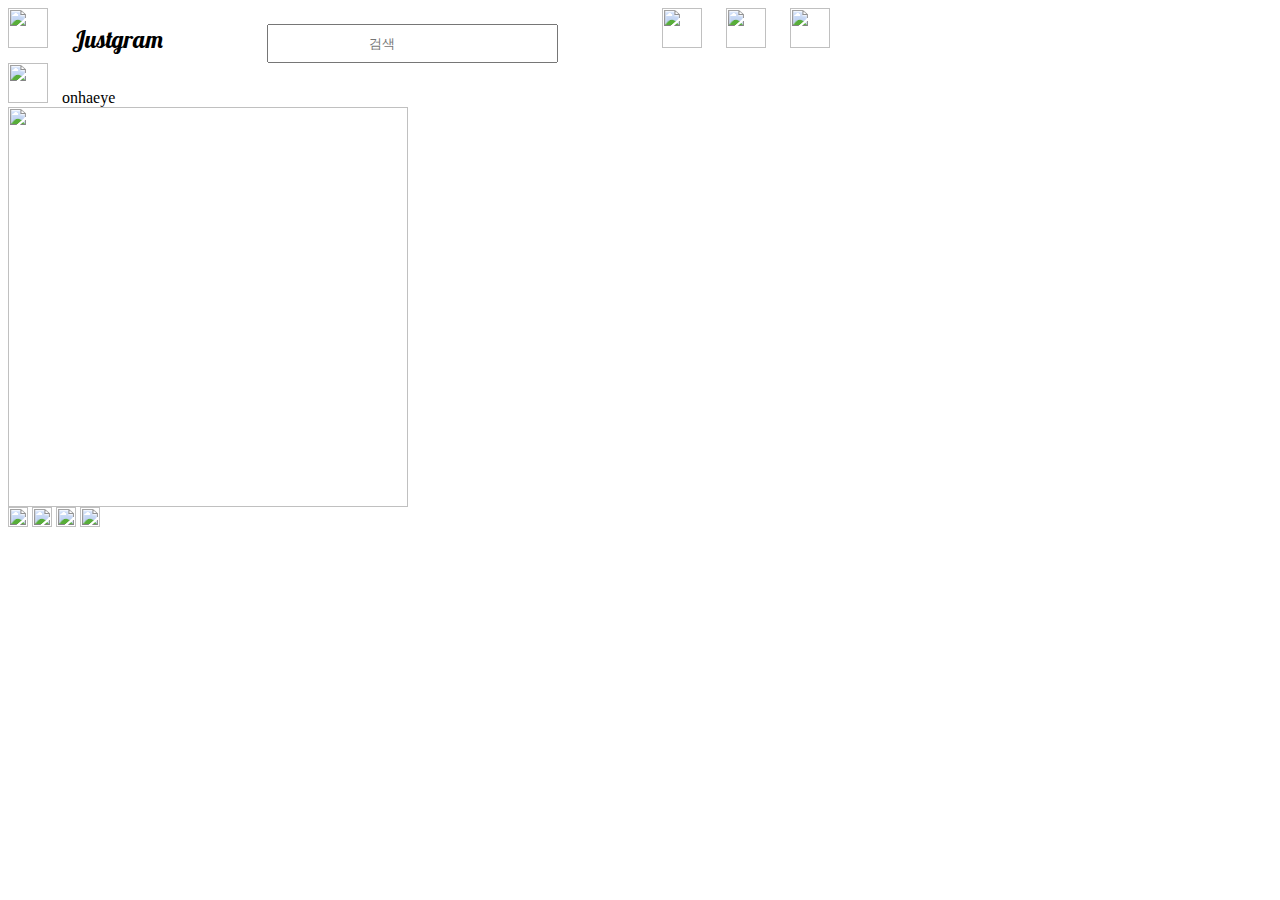
==== haeyeon/main.html @ 5529012f "JUSTGRAM mission 2 중간저장" ====
<html>
  <head>
    <title>justgram</title>
    <link rel="stylesheet" href="style/main.css" />
    <link rel="preconnect" href="https://fonts.googleapis.com" />
    <link rel="preconnect" href="https://fonts.gstatic.com" crossorigin />
    <link
      href="https://fonts.googleapis.com/css2?family=Lobster&display=swap"
      rel="stylesheet"
    />
  </head>
  <body>
    <div class="header">
      <img class="logo-size" src="instagram.png" />
      <span class="logo-text">Justgram</span>
      <input class="search" placeholder="검색" />
      <img
        class="logo-size"
        src="https://s3.ap-northeast-2.amazonaws.com/cdn.wecode.co.kr/bearu/explore.png"
      />
      <img
        class="logo-size"
        src="https://s3.ap-northeast-2.amazonaws.com/cdn.wecode.co.kr/bearu/heart.png"
      />
      <img
        class="logo-size"
        src="https://s3.ap-northeast-2.amazonaws.com/cdn.wecode.co.kr/bearu/profile.png"
      />
    </div>
<img class="profile" src="profile.jpeg" />
          <a class="id-text">onhaeye</a>
          <div>
            <img class="image-size" src="sea.jpeg" />
          </div>
          <div>
          <img class="menu-size" src="heart-3.png" />
          <img class="menu-size" src="chat.png" />
          <img class="menu-size" src="send-2.png" />
          <img class="menu-size" src="ribbon.png" /></div>
      </div>
      </div>
  </body>
</html>
---- haeyeon/style/main.css ----
.header {
}
.logo-text {
  font-family: "Lobster", cursive;
  font-size: 24px;
}
.search {
  justify-content: center;
  padding: 10px 10px 10px 100px;
  margin-left: 100px;
  margin-right: 100px;
}

.profile {
  width: 40px;
  height: 40px;
  padding-right: 10px;
}

.logo-size {
  width: 40px;
  height: 40px;
  padding-right: 20px;
}

.flex-center {
  display: flex;
  align-items: center;
  justify-content: center;
}

.image-size {
  width: 400px;
  height: 400px;
}

.menu-size {
  width: 20px;
  height: 20px;
}
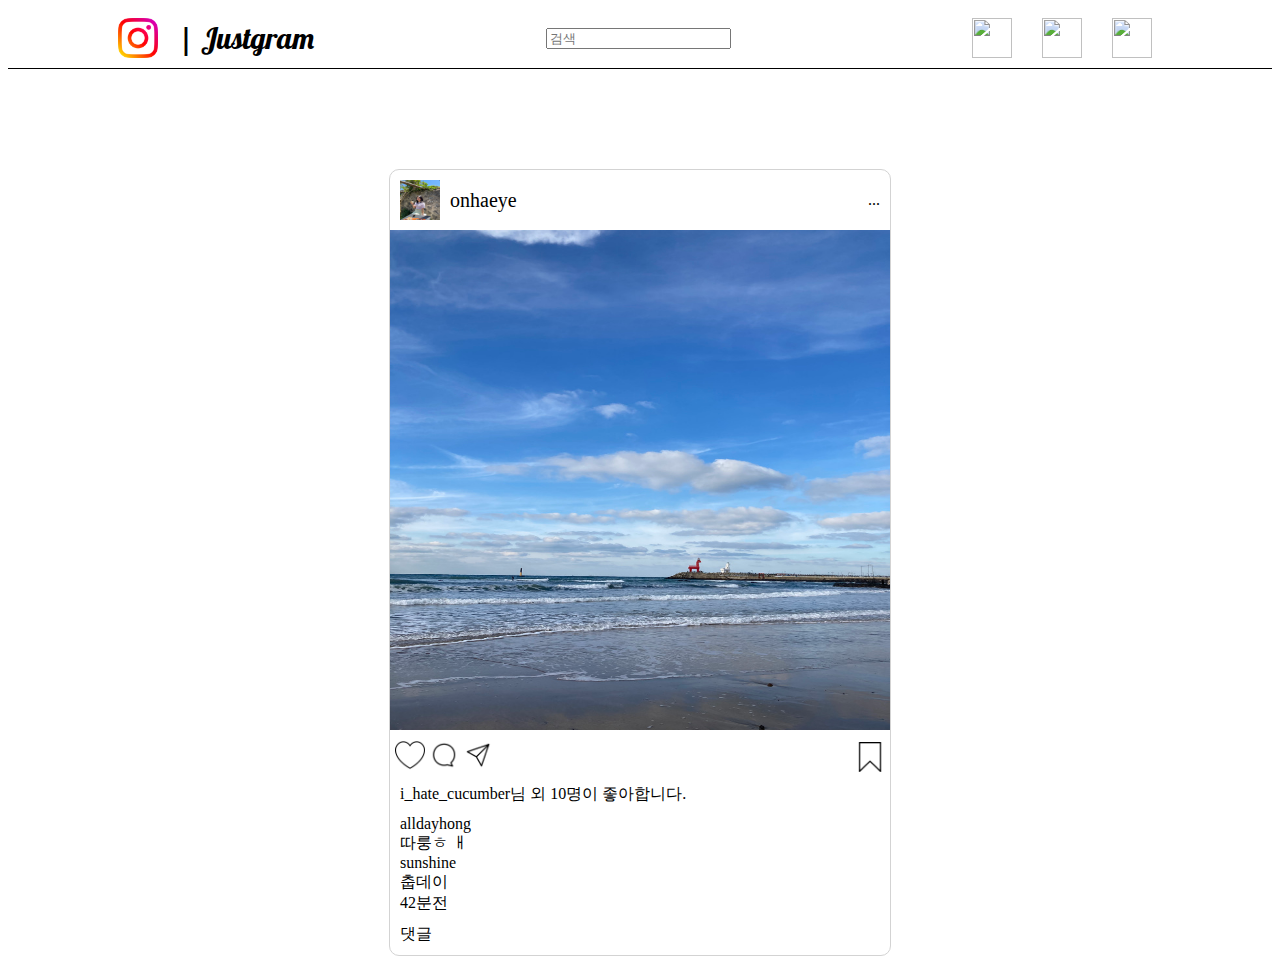
==== commit 594a3fdf: "JUSTGRAM mission3 중간 저장" ====
--- a/haeyeon/main.html
+++ b/haeyeon/main.html
@@ -1,43 +1,69 @@
 <html>
-  <head>
-    <title>justgram</title>
-    <link rel="stylesheet" href="style/main.css" />
-    <link rel="preconnect" href="https://fonts.googleapis.com" />
-    <link rel="preconnect" href="https://fonts.gstatic.com" crossorigin />
-    <link
-      href="https://fonts.googleapis.com/css2?family=Lobster&display=swap"
-      rel="stylesheet"
-    />
-  </head>
-  <body>
-    <div class="header">
-      <img class="logo-size" src="instagram.png" />
-      <span class="logo-text">Justgram</span>
-      <input class="search" placeholder="검색" />
-      <img
-        class="logo-size"
-        src="https://s3.ap-northeast-2.amazonaws.com/cdn.wecode.co.kr/bearu/explore.png"
-      />
-      <img
-        class="logo-size"
-        src="https://s3.ap-northeast-2.amazonaws.com/cdn.wecode.co.kr/bearu/heart.png"
-      />
-      <img
-        class="logo-size"
-        src="https://s3.ap-northeast-2.amazonaws.com/cdn.wecode.co.kr/bearu/profile.png"
-      />
+
+<head>
+  <title>justgram</title>
+  <link rel="stylesheet" href="style/main.css" />
+  <link rel="preconnect" href="https://fonts.googleapis.com" />
+  <link rel="preconnect" href="https://fonts.gstatic.com" crossorigin />
+  <link href="https://fonts.googleapis.com/css2?family=Lobster&display=swap" rel="stylesheet" />
+</head>
+
+<body>
+
+  <div class="header-wrapper">
+    <div class="vertical-center"><img class="logo-size custom-margin-left" src="image/instagram.png" />
+      <span class="logo-text">| Justgram</span>
     </div>
-<img class="profile" src="profile.jpeg" />
-          <a class="id-text">onhaeye</a>
-          <div>
-            <img class="image-size" src="sea.jpeg" />
-          </div>
-          <div>
-          <img class="menu-size" src="heart-3.png" />
-          <img class="menu-size" src="chat.png" />
-          <img class="menu-size" src="send-2.png" />
-          <img class="menu-size" src="ribbon.png" /></div>
+
+    <div class="vertical-center"><input class="search" placeholder="검색" /></div>
+    <div class="vertical-center"><img class="logo-size  custom-margin-left"
+        src="https://s3.ap-northeast-2.amazonaws.com/cdn.wecode.co.kr/bearu/explore.png" />
+      <img class="logo-size custom-margin-left"
+        src="https://s3.ap-northeast-2.amazonaws.com/cdn.wecode.co.kr/bearu/heart.png" />
+      <img class="logo-size custom-margin-left"
+        src="https://s3.ap-northeast-2.amazonaws.com/cdn.wecode.co.kr/bearu/profile.png" />
+    </div>
+  </div>
+
+  <div class="contents-wrapper">
+    <div class="feed-container to-do">
+      <div class="feed-header">
+        <div class="vertical-center"><img class="profile" src="image/profile.jpeg" />
+          <span class="id-text">onhaeye</span>
+        </div>
+        <div>...</div>
       </div>
+
+      <div>
+        <img class="image-size" src="image/sea.jpeg" />
       </div>
-  </body>
-</html>
+
+      <div class="feed-menu">
+        <div>
+          <img class="menu-size" src="image/heart-3.png" />
+          <img class="menu-size" src="image/chat.png" />
+          <img class="menu-size" src="image/send-2.png" />
+        </div>
+        <div>
+          <img class="menu-size" src="image/ribbon.png" />
+        </div>
+      </div>
+
+      <div class="feed-comment">
+        <div class="custom-margin-left custom-margin-botton"> i_hate_cucumber님 외 10명이 좋아합니다.</div>
+        <div class="custom-margin-left custom-margin-botton">
+          <div>alldayhong</div>
+          <div>따룽ㅎ ㅐ</div>
+          <div>sunshine </div>
+          <div>춥데이</div>
+          <div>42분전</div>
+        </div>
+        <div id="up-comment" class="custom-margin-left custom-margin-botton">댓글</div>
+      </div>
+
+
+    </div>
+  </div>
+</body>
+
+</html>--- a/haeyeon/style/main.css
+++ b/haeyeon/style/main.css
@@ -1,14 +1,66 @@
-.header {
+.to-do {
+  border: 1px solid lightgray;
+  border-radius: 10px;
 }
+
+.custom-margin-left {
+  margin-left: 10px;
+  margin-right: 20px;
+}
+
+.custom-margin-botton {
+  margin-bottom: 10px;
+}
+
+.header-wrapper {
+  display: flex;
+  justify-content: space-between;
+  padding: 10px 100px;
+  border-bottom: 1px solid black;
+}
+
+.vertical-center {
+  display: flex;
+  align-items: center;
+  justify-content: center;
+}
+
+.feed-container {
+  width: 500px;
+  justify-content: center;
+}
+
+.contents-wrapper {
+  display: flex;
+  justify-content: center;
+  margin-top: 100px;
+}
+
+.feed-header {
+  display: flex;
+  align-items: center;
+  justify-content: space-between;
+  padding: 10px;
+}
+
+.feed-menu {
+  display: flex;
+  align-items: center;
+  justify-content: space-between;
+  padding: 10px 5px;
+}
+
+.feed-comment {
+}
+
+.logo-size {
+  width: 40px;
+  height: 40px;
+}
+
 .logo-text {
   font-family: "Lobster", cursive;
-  font-size: 24px;
-}
-.search {
-  justify-content: center;
-  padding: 10px 10px 10px 100px;
-  margin-left: 100px;
-  margin-right: 100px;
+  font-size: 30px;
 }
 
 .profile {
@@ -16,25 +68,16 @@
   height: 40px;
   padding-right: 10px;
 }
-
-.logo-size {
-  width: 40px;
-  height: 40px;
-  padding-right: 20px;
-}
-
-.flex-center {
-  display: flex;
-  align-items: center;
-  justify-content: center;
+.id-text {
+  font-size: 20px;
 }
 
 .image-size {
-  width: 400px;
-  height: 400px;
+  width: 500px;
+  height: 500px;
 }
 
 .menu-size {
-  width: 20px;
-  height: 20px;
+  width: 30px;
+  height: 30px;
 }
